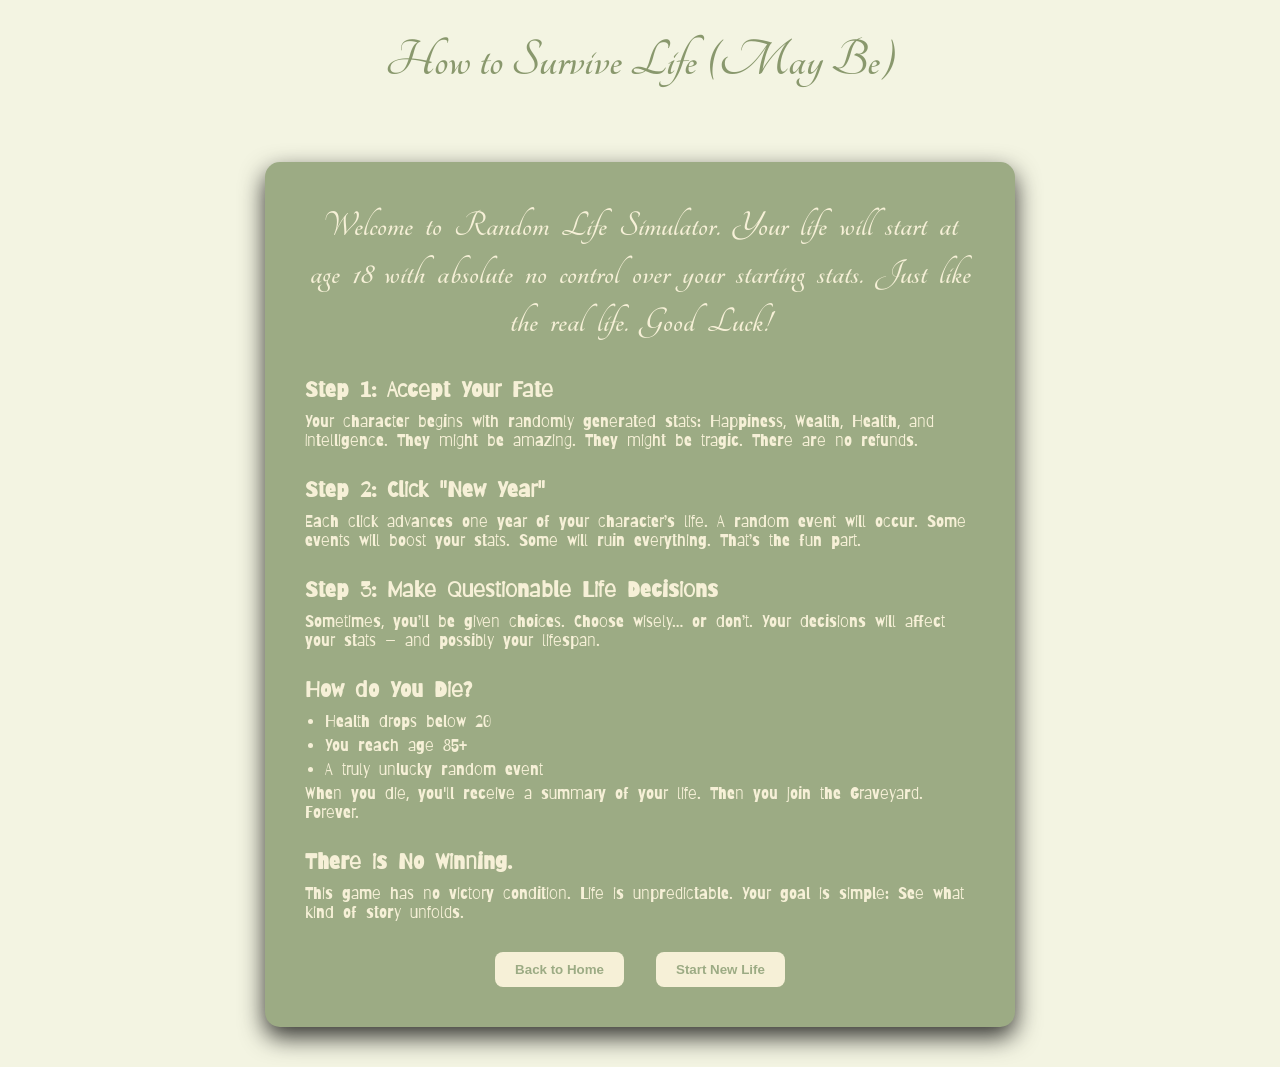
==== about.html @ 1f70acf1 "about us page" ====
<!doctype html>
<html lang="en">
  <head>
    <meta charset="UTF-8" />
    <meta name="viewport" content="width=device-width, initial-scale=1.0" />
    <title>How to Play</title>
    <link rel="stylesheet" href="css/about.css" />
    <link rel="stylesheet" href="https://fonts.googleapis.com/css?family=Tangerine"/>
    <link rel="preconnect" href="https://fonts.googleapis.com" />
    <link rel="preconnect" href="https://fonts.gstatic.com" crossorigin />
    <link href="https://fonts.googleapis.com/css2?family=Barriecito&display=swap" rel="stylesheet"/>
  </head>
  <body>
    <header>
      <h1>How to Survive Life (May Be)</h1>
    </header>
    <main>
      <div class="about">
        <p class="intro">
          Welcome to <strong>Random Life Simulator</strong>. Your life will
          start at age 18 with absolute no control over your starting stats.
          Just like the real life. Good Luck!
        </p>
        <div class="row">
          <h2>Step 1: Accept Your Fate</h2>
          <p>
            Your character begins with randomly generated stats: Happiness,
            Wealth, Health, and Intelligence. They might be amazing. They might
            be tragic. There are no refunds.
          </p>
        </div>

        <div class="row">
          <h2>Step 2: Click "New Year"</h2>
          <p>
            Each click advances one year of your character’s life. A random
            event will occur. Some events will boost your stats. Some will ruin
            everything. That’s the fun part.
          </p>
        </div>

        <div class="row">
          <h2>Step 3: Make Questionable Life Decisions</h2>
          <p>
            Sometimes, you’ll be given choices. Choose wisely… or don’t. Your
            decisions will affect your stats — and possibly your lifespan.
          </p>
        </div>

        <div class="row">
          <h2>How do You Die?</h2>
          <ul>
            <li>Health drops below 20</li>
            <li>You reach age 85+</li>
            <li>A truly unlucky random event</li>
          </ul>
          <p>
            When you die, you'll receive a summary of your life. Then you join
            the Graveyard. Forever.
          </p>
        </div>

        <div class="row">
          <h2>There is No Winning.</h2>
          <p>
            This game has no victory condition. Life is unpredictable. Your goal
            is simple: See what kind of story unfolds.
          </p>
        </div>

        <div class="about-btn">
          <button><a href="index.html">Back to Home</a></button>
          <button><a href="create.html">Start New Life</a></button>
        </div>
      </div>
    </main>
  </body>
</html>
---- css/about.css ----
:root {
  --cream: #f6f0d7;
  --light-green: #c5d89d;
  --green: #9cab84;
  --dark-green: #89986d;
}
* {
  margin: 0;
  padding: 0;
  box-sizing: border-box;
  /* background-color: var(--dark-green);  */
  /* color: var(--cream); */
  
}
body{
    background-color: #f3f4e2;
}
header {
  padding: 2rem;
  text-align: center;
  font-family: "Tangerine", serif;
  color: var(--dark-green);
  font-size: 1.7rem;
}
main {
  display: flex;
  justify-content: center;
  align-items: center;
  padding: 40px 20px;
  
 
}
.about {
  background-color: var(--green);
  max-width: 750px;
  width: 100%;
  padding: 40px;
  border-radius: 15px;
  box-shadow: 0 10px 25px rgba(0, 0, 0, 0.8);
  color: var(--cream);
}
.intro {
  text-align: center;
  margin-bottom: 30px;
  font-size: 1.1rem;
  line-height: 1.3;
  font-family: "Tangerine", serif;
  font-size: 2.3rem;
  font-weight: bold;
  word-spacing: 6px;
}
.row {
  margin-bottom: 25px;
  font-family: "Barriecito", system-ui;
  font-weight: 400;
  font-style: normal;
  word-spacing: 5px; 
}
.row h2 {
  margin-bottom: 10px;
  font-size: 1.4rem;
  
}
.row ul {
  margin-left: 20px;
}
.row li {
  margin-bottom: 5px;
}
.about-btn {
  margin-top: 30px;
  display: flex;
  justify-content: center;
  gap: 2rem;
}
.about-btn button {
  padding: 10px 20px;
  border-radius: 8px;
  border: none;
  cursor: pointer;
  background-color: var(--cream);
  color: white;
  transition: all 0.8s ease;
}
.about-btn button a {
  text-decoration: none;
  color: var(--green);
  font-weight: bold;
}
.about-btn button:hover {
  background-color: #f3f4e2;
  transform: translateY(-3px);
  padding: 11px 20px;
  font-size: 15px;
}
.about-btn button a:hover {
  color: var(--dark-green);
  
}
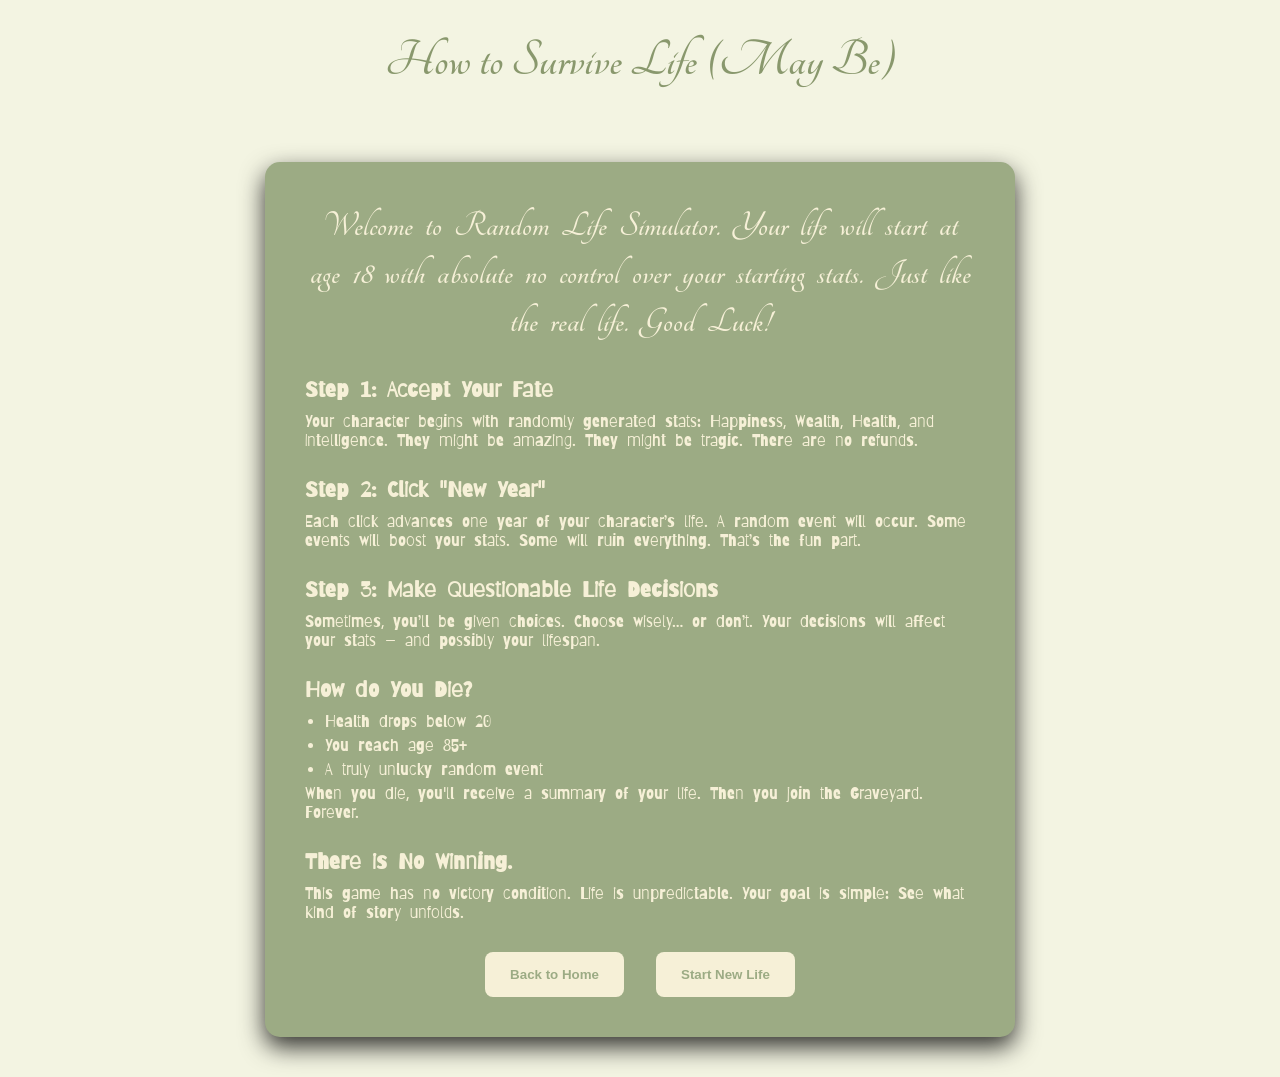
==== commit 03ac2eb4: "about.js" ====
--- a/about.html
+++ b/about.html
@@ -69,8 +69,8 @@
         </div>
 
         <div class="about-btn">
-          <button><a href="index.html">Back to Home</a></button>
-          <button><a href="create.html">Start New Life</a></button>
+          <button id="backHome"><a href="index.html">Back to Home</a></button>
+          <button id="goCreate"><a href="create.html">Start New Life</a></button>
         </div>
       </div>
     </main>
--- a/css/about.css
+++ b/css/about.css
@@ -51,7 +51,7 @@
 }
 .row {
   margin-bottom: 25px;
-  font-family: "Barriecito", system-ui;
+  font-family: "Barriecito";
   font-weight: 400;
   font-style: normal;
   word-spacing: 5px; 
@@ -74,7 +74,7 @@
   gap: 2rem;
 }
 .about-btn button {
-  padding: 10px 20px;
+  padding: 15px 25px;
   border-radius: 8px;
   border: none;
   cursor: pointer;
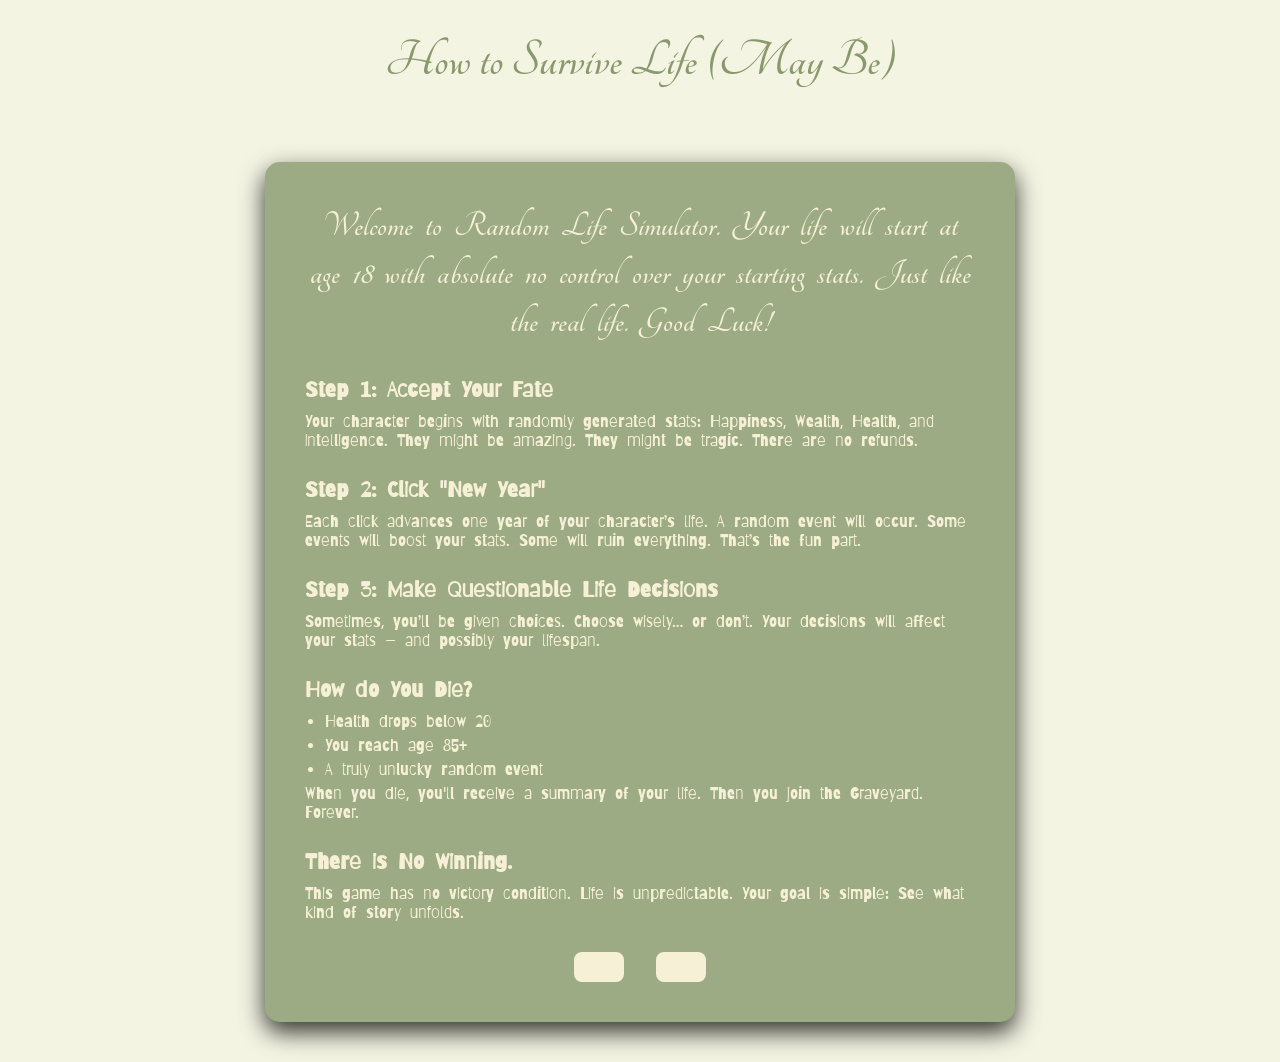
==== commit 9d0a4d18: "about.html" ====
--- a/about.html
+++ b/about.html
@@ -69,10 +69,11 @@
         </div>
 
         <div class="about-btn">
-          <button id="backHome"><a href="index.html">Back to Home</a></button>
-          <button id="goCreate"><a href="create.html">Start New Life</a></button>
+          <button id="backHome"></button>
+          <button id="goCreate"></button>
         </div>
       </div>
     </main>
+    <script src="js/about.js"></script>
   </body>
 </html>
--- a/css/about.css
+++ b/css/about.css
@@ -81,19 +81,16 @@
   background-color: var(--cream);
   color: white;
   transition: all 0.8s ease;
-}
-.about-btn button a {
   text-decoration: none;
   color: var(--green);
   font-weight: bold;
 }
+
 .about-btn button:hover {
   background-color: #f3f4e2;
   transform: translateY(-3px);
   padding: 11px 20px;
   font-size: 15px;
+  color: var(--dark-green);
 }
-.about-btn button a:hover {
-  color: var(--dark-green);
-  
-}
+
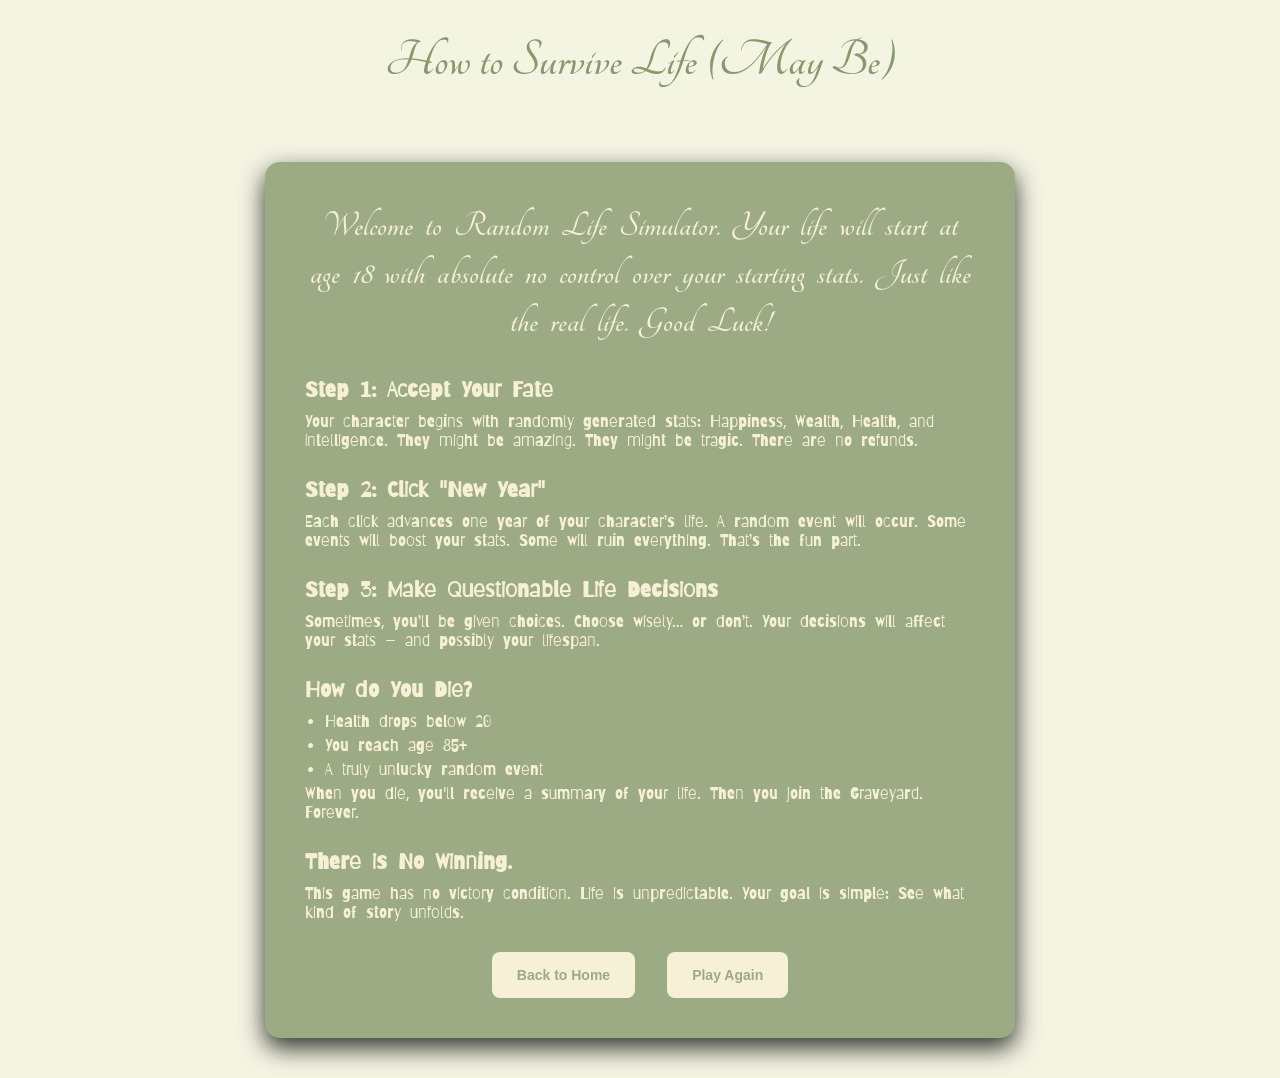
==== commit 8a725544: "add avatar img feature" ====
--- a/about.html
+++ b/about.html
@@ -69,8 +69,8 @@
         </div>
 
         <div class="about-btn">
-          <button id="backHome"></button>
-          <button id="goCreate"></button>
+          <button id="backHome">Back to Home</button>
+          <button id="goCreate">Play Again</button>
         </div>
       </div>
     </main>
--- a/css/about.css
+++ b/css/about.css
@@ -84,6 +84,7 @@
   text-decoration: none;
   color: var(--green);
   font-weight: bold;
+  font-size: 14px;
 }
 
 .about-btn button:hover {
